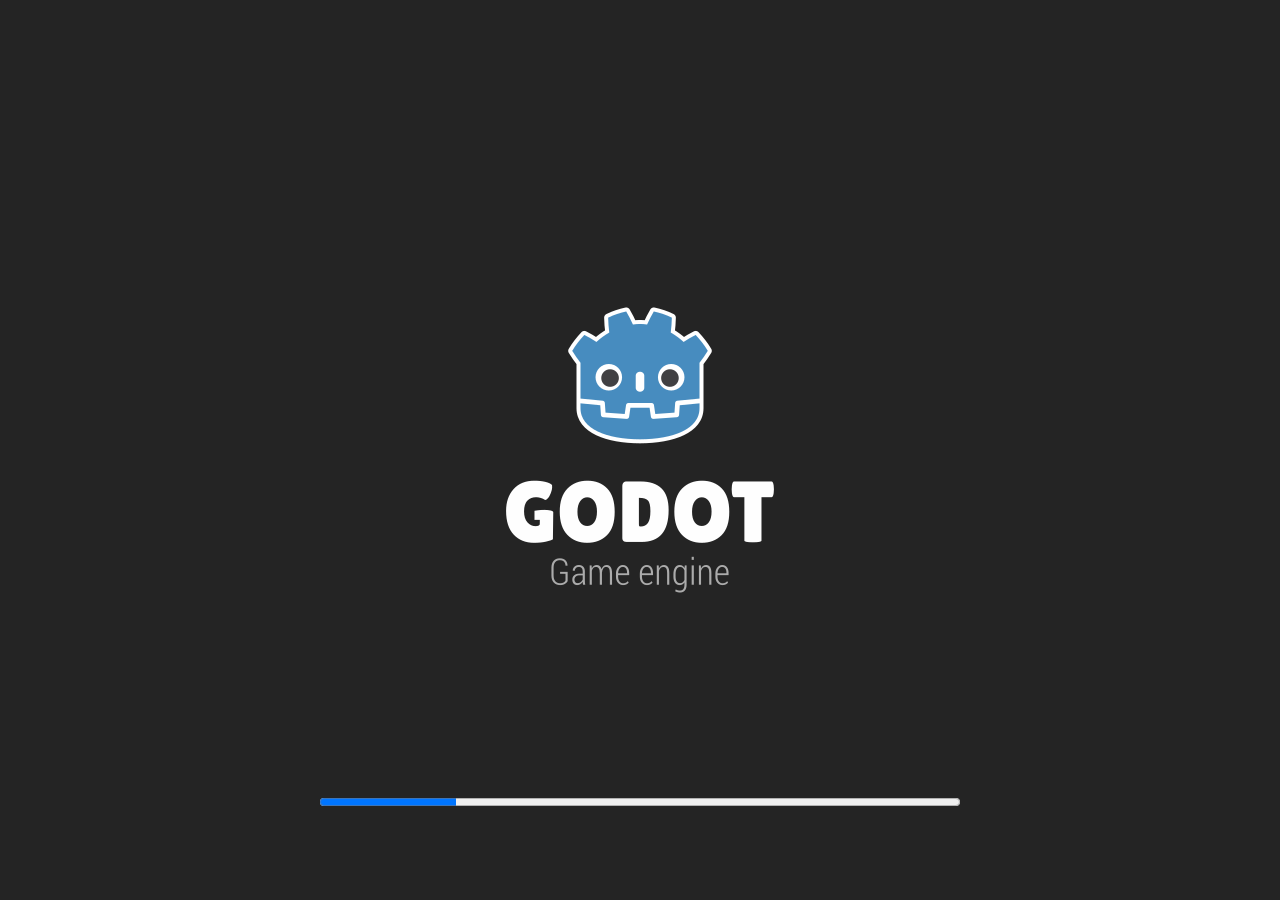
==== godot-play/index.html @ ce43b72b "Build Godot vertical slice [skip ci]" ====
<!DOCTYPE html>
<html lang="en">
	<head>
		<meta charset="utf-8">
		<meta name="viewport" content="width=device-width, user-scalable=no, initial-scale=1.0">
		<title>Fantasy RPG — Data Foundation</title>
		<style>
html, body, #canvas {
	margin: 0;
	padding: 0;
	border: 0;
}

body {
	color: white;
	background-color: black;
	overflow: hidden;
	touch-action: none;
}

#canvas {
	display: block;
}

#canvas:focus {
	outline: none;
}

#status, #status-splash, #status-progress {
	position: absolute;
	left: 0;
	right: 0;
}

#status, #status-splash {
	top: 0;
	bottom: 0;
}

#status {
	background-color: #242424;
	display: flex;
	flex-direction: column;
	justify-content: center;
	align-items: center;
	visibility: hidden;
}

#status-splash {
	max-height: 100%;
	max-width: 100%;
	margin: auto;
}

#status-progress, #status-notice {
	display: none;
}

#status-progress {
	bottom: 10%;
	width: 50%;
	margin: 0 auto;
}

#status-notice {
	background-color: #5b3943;
	border-radius: 0.5rem;
	border: 1px solid #9b3943;
	color: #e0e0e0;
	font-family: 'Noto Sans', 'Droid Sans', Arial, sans-serif;
	line-height: 1.3;
	margin: 0 2rem;
	overflow: hidden;
	padding: 1rem;
	text-align: center;
	z-index: 1;
}
		</style>
		
	</head>
	<body>
		<canvas id="canvas">
			Your browser does not support the canvas tag.
		</canvas>

		<noscript>
			Your browser does not support JavaScript.
		</noscript>

		<div id="status">
			<img id="status-splash" src="fantasy-village28.png" alt="">
			<progress id="status-progress"></progress>
			<div id="status-notice"></div>
		</div>

		<script src="fantasy-village28.js"></script>
		<script>
const GODOT_CONFIG = {"args":[],"canvasResizePolicy":2,"ensureCrossOriginIsolationHeaders":false,"executable":"fantasy-village28","experimentalVK":true,"fileSizes":{"fantasy-village28.pck":9610576,"fantasy-village28.wasm":35376909},"focusCanvas":true,"gdextensionLibs":[]};
const GODOT_THREADS_ENABLED = false;
const engine = new Engine(GODOT_CONFIG);

(function () {
	const statusOverlay = document.getElementById('status');
	const statusProgress = document.getElementById('status-progress');
	const statusNotice = document.getElementById('status-notice');

	let initializing = true;
	let statusMode = '';

	function setStatusMode(mode) {
		if (statusMode === mode || !initializing) {
			return;
		}
		if (mode === 'hidden') {
			statusOverlay.remove();
			initializing = false;
			return;
		}
		statusOverlay.style.visibility = 'visible';
		statusProgress.style.display = mode === 'progress' ? 'block' : 'none';
		statusNotice.style.display = mode === 'notice' ? 'block' : 'none';
		statusMode = mode;
	}

	function setStatusNotice(text) {
		while (statusNotice.lastChild) {
			statusNotice.removeChild(statusNotice.lastChild);
		}
		const lines = text.split('\n');
		lines.forEach((line) => {
			statusNotice.appendChild(document.createTextNode(line));
			statusNotice.appendChild(document.createElement('br'));
		});
	}

	function displayFailureNotice(err) {
		console.error(err);
		if (err instanceof Error) {
			setStatusNotice(err.message);
		} else if (typeof err === 'string') {
			setStatusNotice(err);
		} else {
			setStatusNotice('An unknown error occured');
		}
		setStatusMode('notice');
		initializing = false;
	}

	const missing = Engine.getMissingFeatures({
		threads: GODOT_THREADS_ENABLED,
	});

	if (missing.length !== 0) {
		if (GODOT_CONFIG['serviceWorker'] && GODOT_CONFIG['ensureCrossOriginIsolationHeaders'] && 'serviceWorker' in navigator) {
			// There's a chance that installing the service worker would fix the issue
			Promise.race([
				navigator.serviceWorker.getRegistration().then((registration) => {
					if (registration != null) {
						return Promise.reject(new Error('Service worker already exists.'));
					}
					return registration;
				}).then(() => engine.installServiceWorker()),
				// For some reason, `getRegistration()` can stall
				new Promise((resolve) => {
					setTimeout(() => resolve(), 2000);
				}),
			]).catch((err) => {
				console.error('Error while registering service worker:', err);
			}).then(() => {
				window.location.reload();
			});
		} else {
			// Display the message as usual
			const missingMsg = 'Error\nThe following features required to run Godot projects on the Web are missing:\n';
			displayFailureNotice(missingMsg + missing.join('\n'));
		}
	} else {
		setStatusMode('progress');
		engine.startGame({
			'onProgress': function (current, total) {
				if (current > 0 && total > 0) {
					statusProgress.value = current;
					statusProgress.max = total;
				} else {
					statusProgress.removeAttribute('value');
					statusProgress.removeAttribute('max');
				}
			},
		}).then(() => {
			setStatusMode('hidden');
		}, displayFailureNotice);
	}
}());
		</script>
	</body>
</html>
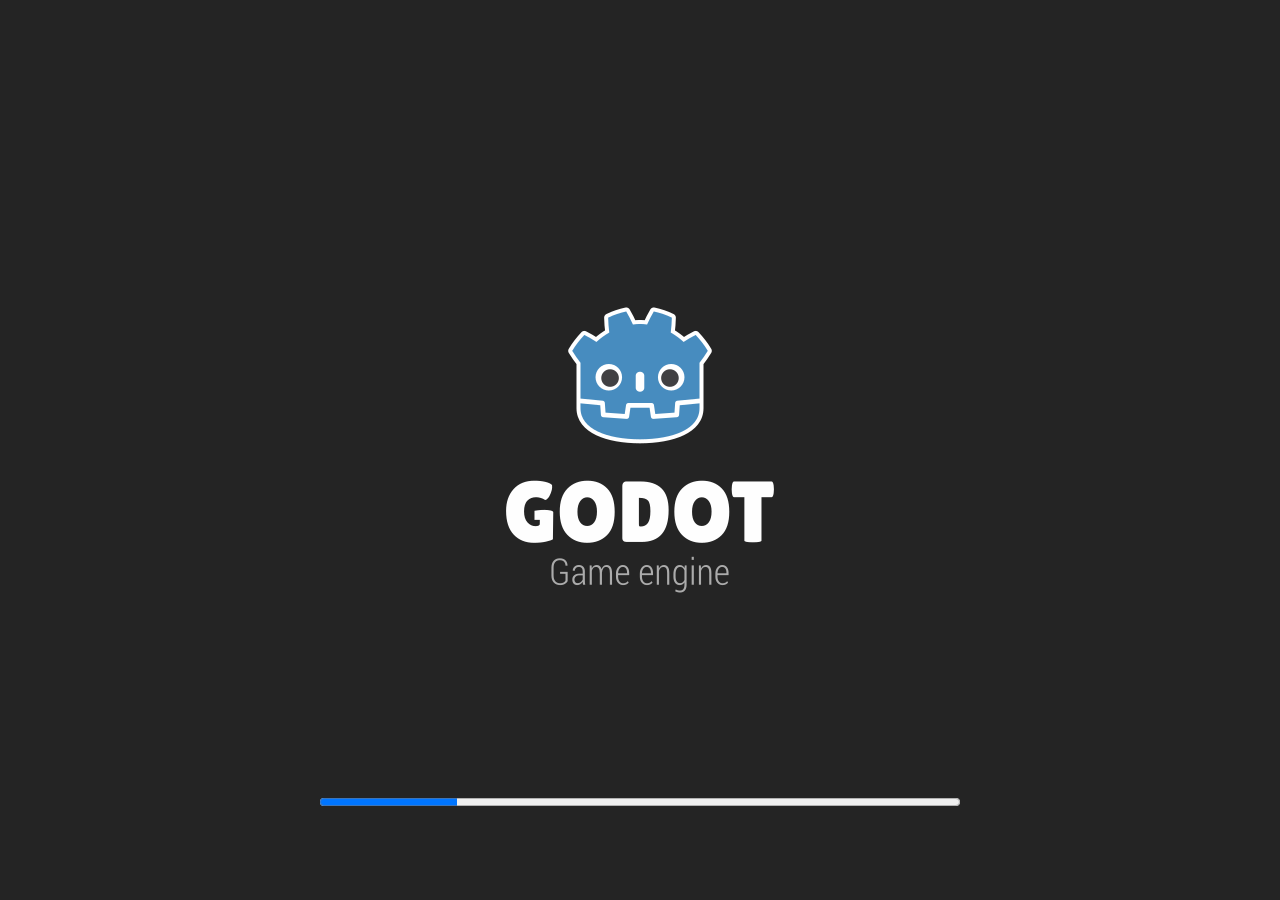
==== commit 671c1ad1: "Build Godot vertical slice [skip ci]" ====
--- a/godot-play/index.html
+++ b/godot-play/index.html
@@ -88,14 +88,14 @@
 		</noscript>
 
 		<div id="status">
-			<img id="status-splash" src="fantasy-village28.png" alt="">
+			<img id="status-splash" src="fantasy-menu30.png" alt="">
 			<progress id="status-progress"></progress>
 			<div id="status-notice"></div>
 		</div>
 
-		<script src="fantasy-village28.js"></script>
+		<script src="fantasy-menu30.js"></script>
 		<script>
-const GODOT_CONFIG = {"args":[],"canvasResizePolicy":2,"ensureCrossOriginIsolationHeaders":false,"executable":"fantasy-village28","experimentalVK":true,"fileSizes":{"fantasy-village28.pck":9610576,"fantasy-village28.wasm":35376909},"focusCanvas":true,"gdextensionLibs":[]};
+const GODOT_CONFIG = {"args":[],"canvasResizePolicy":2,"ensureCrossOriginIsolationHeaders":false,"executable":"fantasy-menu30","experimentalVK":true,"fileSizes":{"fantasy-menu30.pck":9642832,"fantasy-menu30.wasm":35376909},"focusCanvas":true,"gdextensionLibs":[]};
 const GODOT_THREADS_ENABLED = false;
 const engine = new Engine(GODOT_CONFIG);
 
